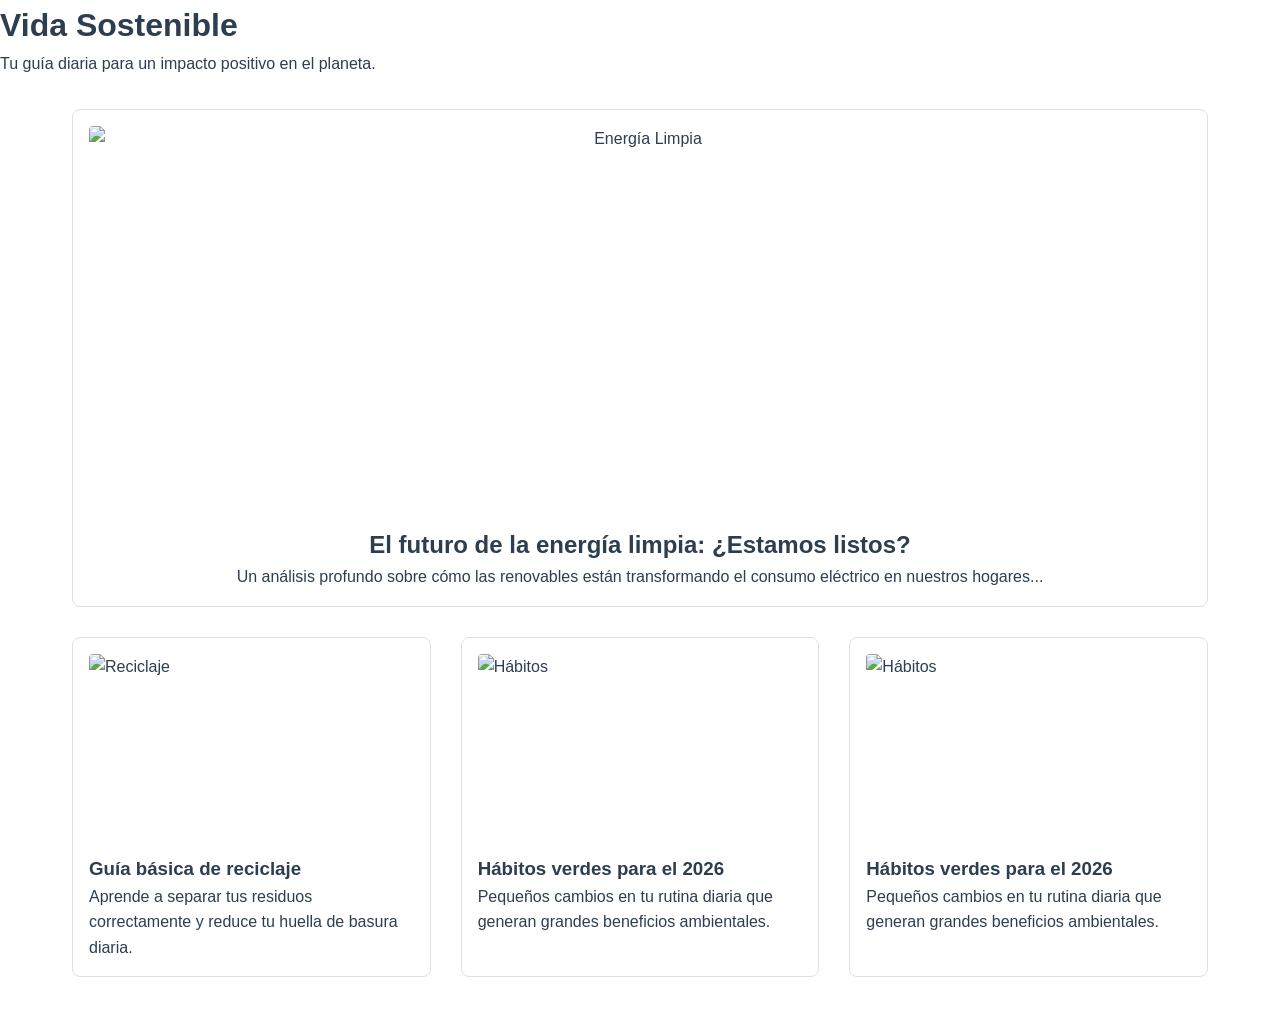
==== views/blog.html @ 83187dd8 "mini proyecst" ====
<!DOCTYPE html>
<html lang="es">
<head>
    <meta charset="UTF-8">
    <title>Blog | Vida Sostenible</title>
    <link rel="stylesheet" href="../css/main.css">
    <link rel="stylesheet" href="../css/blog.css">
    <link rel="stylesheet" href="../css/components.css">
</head>
<body>
    <div class="contenedor-borde">
    <header class="blog-header">
        <h1>Vida Sostenible</h1>
        <p>Tu guía diaria para un impacto positivo en el planeta.</p>
    </header>

    <main class="grid-blog">
        <article class="articulo principal">
            <img src="../assets/energia-limpia.jpg" alt="Energía Limpia">
            <h2>El futuro de la energía limpia: ¿Estamos listos?</h2>
            <p>Un análisis profundo sobre cómo las renovables están transformando el consumo eléctrico en nuestros hogares...</p>
        </article>

        <article class="articulo">
            <img src="../assets/reciclaje.jpg" alt="Reciclaje">
            <h3>Guía básica de reciclaje</h3>
            <p>Aprende a separar tus residuos correctamente y reduce tu huella de basura diaria.</p>
        </article>

        <article class="articulo">
            <img src="../assets/habitoss-verdes.jpg" alt="Hábitos">
            <h3>Hábitos verdes para el 2026</h3>
            <p>Pequeños cambios en tu rutina diaria que generan grandes beneficios ambientales.</p>
        </article>
        <article class="articulo">
            <img src="../assets/habitoss-verdes.jpg" alt="Hábitos">
            <h3>Hábitos verdes para el 2026</h3>
            <p>Pequeños cambios en tu rutina diaria que generan grandes beneficios ambientales.</p>
        </article>
    </main>
    </div>
</body>
</html>
---- css/main.css ----
:root {
    --primario: #2ecc71;
    --primario-oscuro: #27ae60;
    --fondo-crema: #f5f5dc;
    --oscuro: #2c3e50;
    --claro: #fff;
    --gris-claro: #f8f9fa;
    --gris: #bdc3c7;
    --error: #e74c3c;
    --exito: #2ecc71;
    --fuente-principal: 'Segoe UI', Tahoma, Geneva, Verdana, sans-serif;
}

* {
    margin: 0;
    padding: 0;
    box-sizing: border-box;
}

body {
    font-family: var(--fuente-principal);
    color: var(--oscuro);
    background: var(--claro);
    line-height: 1.6;
}

a {
    text-decoration: none;
    color: inherit;
}

ul {
    list-style: none;
}

img {
    max-width: 100%;
    height: auto;
    display: block;
}

.contenedor {
    width: 90%;
    max-width: 1200px;
    margin: 0 auto;
    padding: 2rem 0;
}
---- css/blog.css ----
.grid-blog {
    display: grid;
    grid-template-columns: repeat(3, 1fr);
    gap: 30px;
    padding: 2rem;
    max-width: 1200px;
    margin: 0 auto;
}

.articulo {
    border: 1px solid #e0e0e0;
    padding: 1rem;
    border-radius: 8px;
    transition: transform 0.3s ease;
}

.articulo:hover {
    transform: translateY(-10px);
}

.articulo img {
    width: 100%;
    height: 200px;
    object-fit: cover;
    border-radius: 4px;
}

.principal {
    grid-column: span 3; 
    text-align: center;
}

.principal img {
    height: 400px;
}
---- css/components.css ----
.boton {
    display: inline-block;
    padding: .8rem 1.8rem;
    font-weight: 600;
    border-radius: 25px;
    border: none;
    text-align: center;
}

.boton-principal {
    background: var(--primario);
    color: var(--claro);
}

.boton-secundario {
    background: transparent;
    border: 2px solid var(--primario-oscuro);
    color: var(--primario-oscuro);
}

.boton-enviar {
    background: var(--primario-oscuro);
    color: var(--claro);
    width: 100%;
}

.formulario-inteligente input,
.formulario-inteligente textarea {
    width: 100%;
    padding: .8rem;
    border: 2px solid var(--gris);
    border-radius: 8px;
    outline: none;
}

.formulario-inteligente input:focus:invalid,
.formulario-inteligente textarea:focus:invalid {
    border-color: var(--error);
    background: rgba(231, 76, 60, .02);
}

.formulario-inteligente input:valid,
.formulario-inteligente textarea:valid {
    border-color: var(--exito);
    background: rgba(46, 204, 113, .02);
}

.formulario-inteligente input:focus:invalid {
    color: var(--error);
    font-size: .8rem;
    display: block;
    margin-top: .3rem;
}

.tarjeta-producto,
.tarjeta-catalogo {
    background: var(--claro);
    border: 1px solid rgba(0, 0, 0, .05);
    border-radius: 12px;
    overflow: hidden;
    display: flex;
    flex-direction: column;
    position: relative;
}

.imagen-tarjeta img {
    width: 100%;
    height: 250px;
}

.contenido-tarjeta,
.informacion-tarjeta {
    padding: 1.5rem;
    display: flex;
    flex-direction: column;
    gap: .8rem;
    flex-grow: 1;
}

.precio-producto {
    font-size: 1.3rem;
    font-weight: bold;
}

.etiqueta-tarjeta {
    position: absolute;
    top: 10px;
    left: 10px;
    padding: .3rem .8rem;
    font-size: .8rem;
    border-radius: 15px;
    font-weight: bold;
    color: var(--claro);
}

.en-stock {
    background: var(--primario-oscuro);
}

.sin-stock {
    background: var(--error);
}

.acciones-tarjeta {
    display: flex;
    justify-content: space-between;
    align-items: center;
    margin-top: auto;
}

.boton-favorito {
    font-size: 1.5rem;
    color: var(--gris);
    padding: .5rem;
}

.tarjeta-catalogo:target .boton-favorito {
    color: var(--error);
}

.etiqueta-filtro {
    cursor: pointer;
    display: inline-block;
    padding: 6px 12px;
    border: 1px solid var(--gris);
    border-radius: 20px;
    background: #f8f9fa;
    margin: .2rem 0;
}

#f-hogar:checked~.filtros-laterales [for="f-hogar"],
#f-moda:checked~.filtros-laterales [for="f-moda"],
#f-cuidado:checked~.filtros-laterales [for="f-cuidado"],
#f-alimentos:checked~.filtros-laterales [for="f-alimentos"],
#f-enstock:checked~.filtros-laterales [for="f-enstock"] {
    font-weight: bold;
    color: var(--claro);
    background: var(--primario-oscuro);
    border-color: var(--primario-oscuro);
}
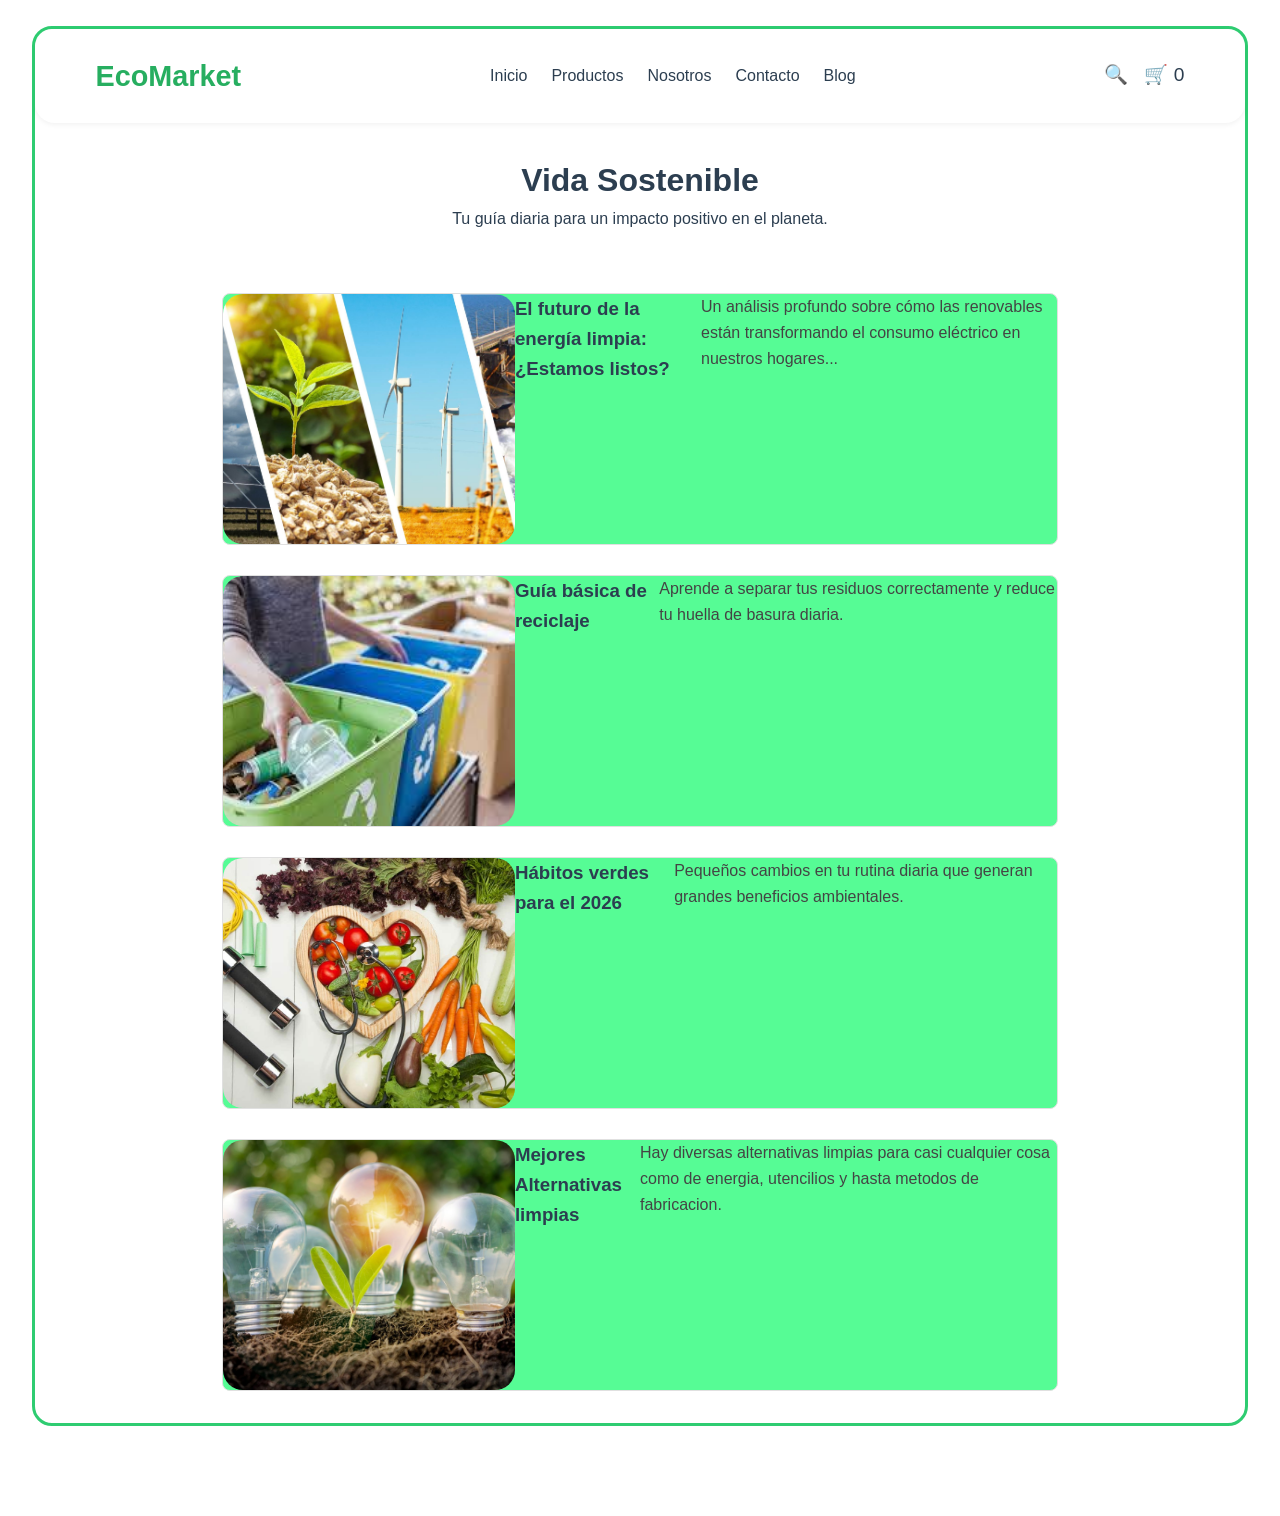
==== commit 715269b5: "examen1" ====
--- a/views/blog.html
+++ b/views/blog.html
@@ -2,40 +2,58 @@
 <html lang="es">
 <head>
     <meta charset="UTF-8">
-    <title>Blog | Vida Sostenible</title>
+    <title>Blog Vida Sostenible</title>
+    <link rel="stylesheet" href="../css/blog.css">
     <link rel="stylesheet" href="../css/main.css">
-    <link rel="stylesheet" href="../css/blog.css">
-    <link rel="stylesheet" href="../css/components.css">
+    <link rel="stylesheet" href="../css/layout.css">
+    <link rel="stylesheet" href="../css/animations.css">
 </head>
 <body>
-    <div class="contenedor-borde">
-    <header class="blog-header">
-        <h1>Vida Sostenible</h1>
-        <p>Tu guía diaria para un impacto positivo en el planeta.</p>
+    <div class="contenedor-borde ">
+    <header class="encabezado-principal blog-header">
+        <div class="logotipo"><a href="../index.html">EcoMarket</a></div>
+        <nav class="navegacion-principal">
+            <ul>
+                <li><a href="../index.html">Inicio</a></li>
+                <li><a href="productos.html">Productos</a></li>
+                <li><a href="sobre-nosotros.html" class="activo">Nosotros</a></li>
+                <li><a href="contacto.html">Contacto</a></li>
+                <li><a href="blog.html">Blog</a></li>
+            </ul>
+        </nav>
+        <div class="acciones-encabezado">
+            <a href="#buscar">🔍</a>
+            <a href="#carrito">🛒 <span class="contador-carrito">0</span></a>
+        </div>
+        
     </header>
 
     <main class="grid-blog">
-        <article class="articulo principal">
-            <img src="../assets/energia-limpia.jpg" alt="Energía Limpia">
-            <h2>El futuro de la energía limpia: ¿Estamos listos?</h2>
+        <div class="encabezado-secundario">
+            <h1>Vida Sostenible</h1>
+            <p>Tu guía diaria para un impacto positivo en el planeta.</p>
+        </div>
+        <article class="articulo" >
+            <img src="../img/hero/energia.jpg" alt="Energía Limpia">
+            <h3>El futuro de la energía limpia: ¿Estamos listos?</h3>
             <p>Un análisis profundo sobre cómo las renovables están transformando el consumo eléctrico en nuestros hogares...</p>
         </article>
 
         <article class="articulo">
-            <img src="../assets/reciclaje.jpg" alt="Reciclaje">
+            <img src="../img/hero/images.jpeg" alt="Reciclaje">
             <h3>Guía básica de reciclaje</h3>
             <p>Aprende a separar tus residuos correctamente y reduce tu huella de basura diaria.</p>
         </article>
 
-        <article class="articulo">
-            <img src="../assets/habitoss-verdes.jpg" alt="Hábitos">
+        <article class="articulo" >
+            <img src="../img/hero/salud.jpg" alt="Hábitos">
             <h3>Hábitos verdes para el 2026</h3>
             <p>Pequeños cambios en tu rutina diaria que generan grandes beneficios ambientales.</p>
         </article>
         <article class="articulo">
-            <img src="../assets/habitoss-verdes.jpg" alt="Hábitos">
-            <h3>Hábitos verdes para el 2026</h3>
-            <p>Pequeños cambios en tu rutina diaria que generan grandes beneficios ambientales.</p>
+            <img src="../img/hero/enrgialimpia.jpg" alt="Alternativas">
+            <h3>Mejores Alternativas limpias</h3>
+            <p>Hay diversas alternativas limpias para casi cualquier cosa como de energia, utencilios y hasta metodos de fabricacion.</p>
         </article>
     </main>
     </div>
--- a/css/blog.css
+++ b/css/blog.css
@@ -1,35 +1,49 @@
 .grid-blog {
-    display: grid;
-    grid-template-columns: repeat(3, 1fr);
+    display: flex;
+    flex-direction: column;
     gap: 30px;
     padding: 2rem;
-    max-width: 1200px;
-    margin: 0 auto;
+    max-width: 900px;
+    margin: 0 auto; 
+}
+
+.encabezado-secundario {
+    text-align: center;
+    margin-bottom: 2rem;
 }
 
 .articulo {
+    display: flex; 
+    flex-direction: row;
     border: 1px solid #e0e0e0;
-    padding: 1rem;
     border-radius: 8px;
     transition: transform 0.3s ease;
+    background: #56fc95;
+}
+
+.articulo img {
+    width: 35%; 
+    height: 250px;
+    border-radius: 20px;
+    object-fit: cover;
+}
+
+.articulo-contenido {
+    width: 65%; 
+    padding: 1.5rem;
+}
+
+.articulo h2 {
+    font-family: 'Georgia', serif; 
+    padding: 100px;
+}
+
+.articulo p {
+    line-height: 1.6; 
+    color: #444;
 }
 
 .articulo:hover {
-    transform: translateY(-10px);
-}
-
-.articulo img {
-    width: 100%;
-    height: 200px;
-    object-fit: cover;
-    border-radius: 4px;
-}
-
-.principal {
-    grid-column: span 3; 
-    text-align: center;
-}
-
-.principal img {
-    height: 400px;
+    transform: translateY(-8px);
+    box-shadow: 0 10px 20px rgb(44, 62, 80);
 }
--- a/css/layout.css
+++ b/css/layout.css
@@ -0,0 +1,211 @@
+.contenedor-borde {
+    border: 3px solid var(--primario);
+    margin: 2% 2.5% 7%;
+    border-radius: 20px;
+}
+
+.encabezado-principal {
+    background: var(--claro);
+    padding: 1rem 5%;
+    display: flex;
+    flex-direction: column;
+    align-items: center;
+    gap: 1rem;
+    box-shadow: 0 2px 5px rgba(0, 0, 0, .05);
+    position: sticky;
+    border-radius: 20px;
+    top: 0;
+    z-index: 100;
+}
+
+.logotipo a {
+    font-size: 1.8rem;
+    font-weight: bold;
+    color: var(--primario-oscuro);
+}
+
+.navegacion-principal ul,
+.acciones-encabezado {
+    display: flex;
+    gap: 1.5rem;
+}
+
+.acciones-encabezado {
+    gap: 1rem;
+    font-size: 1.2rem;
+}
+
+.seccion-hero {
+    background: linear-gradient(rgba(44, 62, 80, .5), rgba(44, 62, 80, .5)), url('../img/hero/bd.jpeg') no-repeat center/cover var(--primario-oscuro);
+    height: 60vh;
+    display: flex;
+    flex-direction: column;
+    align-items: center;
+    justify-content: center;
+    text-align: center;
+    color: var(--claro);
+    padding: 0 1rem;
+}
+
+.contenido-hero h1 {
+    font-size: 2.2rem;
+    margin-bottom: 1rem;
+}
+
+.contenido-hero p {
+    font-size: 1.1rem;
+    margin-bottom: 2rem;
+    max-width: 600px;
+}
+
+.rejilla-productos-inicio,
+.rejilla-catalogo-productos {
+    display: grid;
+    grid-template-columns: 1fr;
+    gap: 2rem;
+    margin-top: 2rem;
+}
+
+.contenedor-catalogo,
+.disposicion-contenido-contacto,
+.seccion-historia-nosotros,
+.lista-pilares {
+    display: flex;
+    flex-direction: column;
+    gap: 2rem;
+}
+
+.disposicion-contenido-contacto {
+    gap: 3rem;
+}
+
+.seccion-historia-nosotros {
+    align-items: center;
+    margin-bottom: 4rem;
+}
+
+.lista-pilares {
+    margin-top: 2rem;
+}
+
+.grupo-formulario {
+    margin-bottom: 1.5rem;
+    position: relative;
+}
+
+.envoltura-mapa {
+    width: 100%;
+}
+
+.pie-principal {
+    background: var(--oscuro);
+    color: var(--gris-claro);
+    padding: 3rem 5% 1rem;
+    margin-top: 4rem;
+}
+
+.contenedor-pie {
+    display: flex;
+    flex-direction: column;
+    gap: 2rem;
+    border-bottom: 1px solid rgba(255, 255, 255, .1);
+    padding-bottom: 2rem;
+}
+
+.base-pie {
+    text-align: center;
+    padding-top: 1.5rem;
+    font-size: .9rem;
+    color: var(--gris);
+}
+
+.switch-filtro {
+    display: none;
+}
+
+#f-hogar:checked ~ .principal-catalogo .tarjeta-catalogo,
+#f-moda:checked ~ .principal-catalogo .tarjeta-catalogo,
+#f-cuidado:checked ~ .principal-catalogo .tarjeta-catalogo,
+#f-alimentos:checked ~ .principal-catalogo .tarjeta-catalogo {
+    display: none;
+}
+
+#f-hogar:checked ~ .principal-catalogo .p-hogar {
+    display: block; 
+}
+#f-moda:checked ~ .principal-catalogo .p-moda {
+    display: block;
+}
+#f-cuidado:checked ~ .principal-catalogo .p-cuidado {
+    display: block;
+}
+#f-alimentos:checked ~ .principal-catalogo .p-alimentos {
+    display: block;
+}
+
+#f-enstock:checked ~ .principal-catalogo .p-agotado {
+    display: none;
+}
+
+@media (min-width: 600px) {
+
+    .rejilla-productos-inicio,
+    .rejilla-catalogo-productos {
+        grid-template-columns: repeat(2, 1fr);
+    }
+
+    .lista-pilares {
+        flex-direction: row;
+        justify-content: space-between;
+    }
+
+    .pilar-item {
+        flex: 1;
+    }
+}
+
+@media (min-width: 992px) {
+    .encabezado-principal {
+        flex-direction: row;
+        justify-content: space-between;
+        padding: 1.5rem 5%;
+    }
+
+    .contenido-hero h1 {
+        font-size: 3.5rem;
+    }
+
+    .rejilla-productos-inicio {
+        grid-template-columns: repeat(3, 1fr);
+    }
+
+    .rejilla-catalogo-productos {
+        grid-template-columns: repeat(4, 1fr);
+    }
+
+    .contenedor-catalogo,
+    .seccion-historia-nosotros,
+    .disposicion-contenido-contacto {
+        flex-direction: row;
+    }
+
+    .filtros-laterales {
+        width: 250px;
+        position: sticky;
+        top: 100px;
+        height: fit-content;
+    }
+
+    .principal-catalogo,
+    .imagen-historia,
+    .texto-historia,
+    .bloque-formulario-contacto,
+    .bloque-informacion-contacto {
+        flex: 1;
+    }
+
+    .contenedor-pie {
+        flex-direction: row;
+        justify-content: space-between;
+    }
+}
--- a/css/animations.css
+++ b/css/animations.css
@@ -0,0 +1,52 @@
+.tarjeta-producto,
+.tarjeta-catalogo {
+    transition: transform .3s ease, box-shadow .3s ease;
+}
+
+.tarjeta-producto:hover,
+.tarjeta-catalogo:hover {
+    transform: translateY(-8px);
+    box-shadow: 0 10px 20px rgb(44, 62, 80);
+}
+
+.boton:hover {
+    filter: brightness(1.1);
+}
+
+.navegacion-principal a:hover,
+.navegacion-principal a.active {
+    color: var(--primario-oscuro);
+}
+
+.escala-icono-social,
+.iconos-sociales a {
+    display: inline-block;
+    transition: transform .3s cubic-bezier(.175, .885, .32, 1.275), color .2s ease;
+    padding: 4px 8px;
+    margin-right: 5px;
+    border: 2px double var(--oscuro);
+    border-radius: 20px;
+}
+
+.escala-icono-social:hover,
+.iconos-sociales a:hover {
+    transform: scale(1.2);
+    color: var(--primario);
+    border-color: var(--primario);
+}
+
+@keyframes entradaHaciaArriba {
+    from {
+        opacity: 0;
+        transform: translateY(20px);
+    }
+
+    to {
+        opacity: 1;
+        transform: translateY(0);
+    }
+}
+
+.contenido-hero {
+    animation: entradaHaciaArriba 1s;
+}
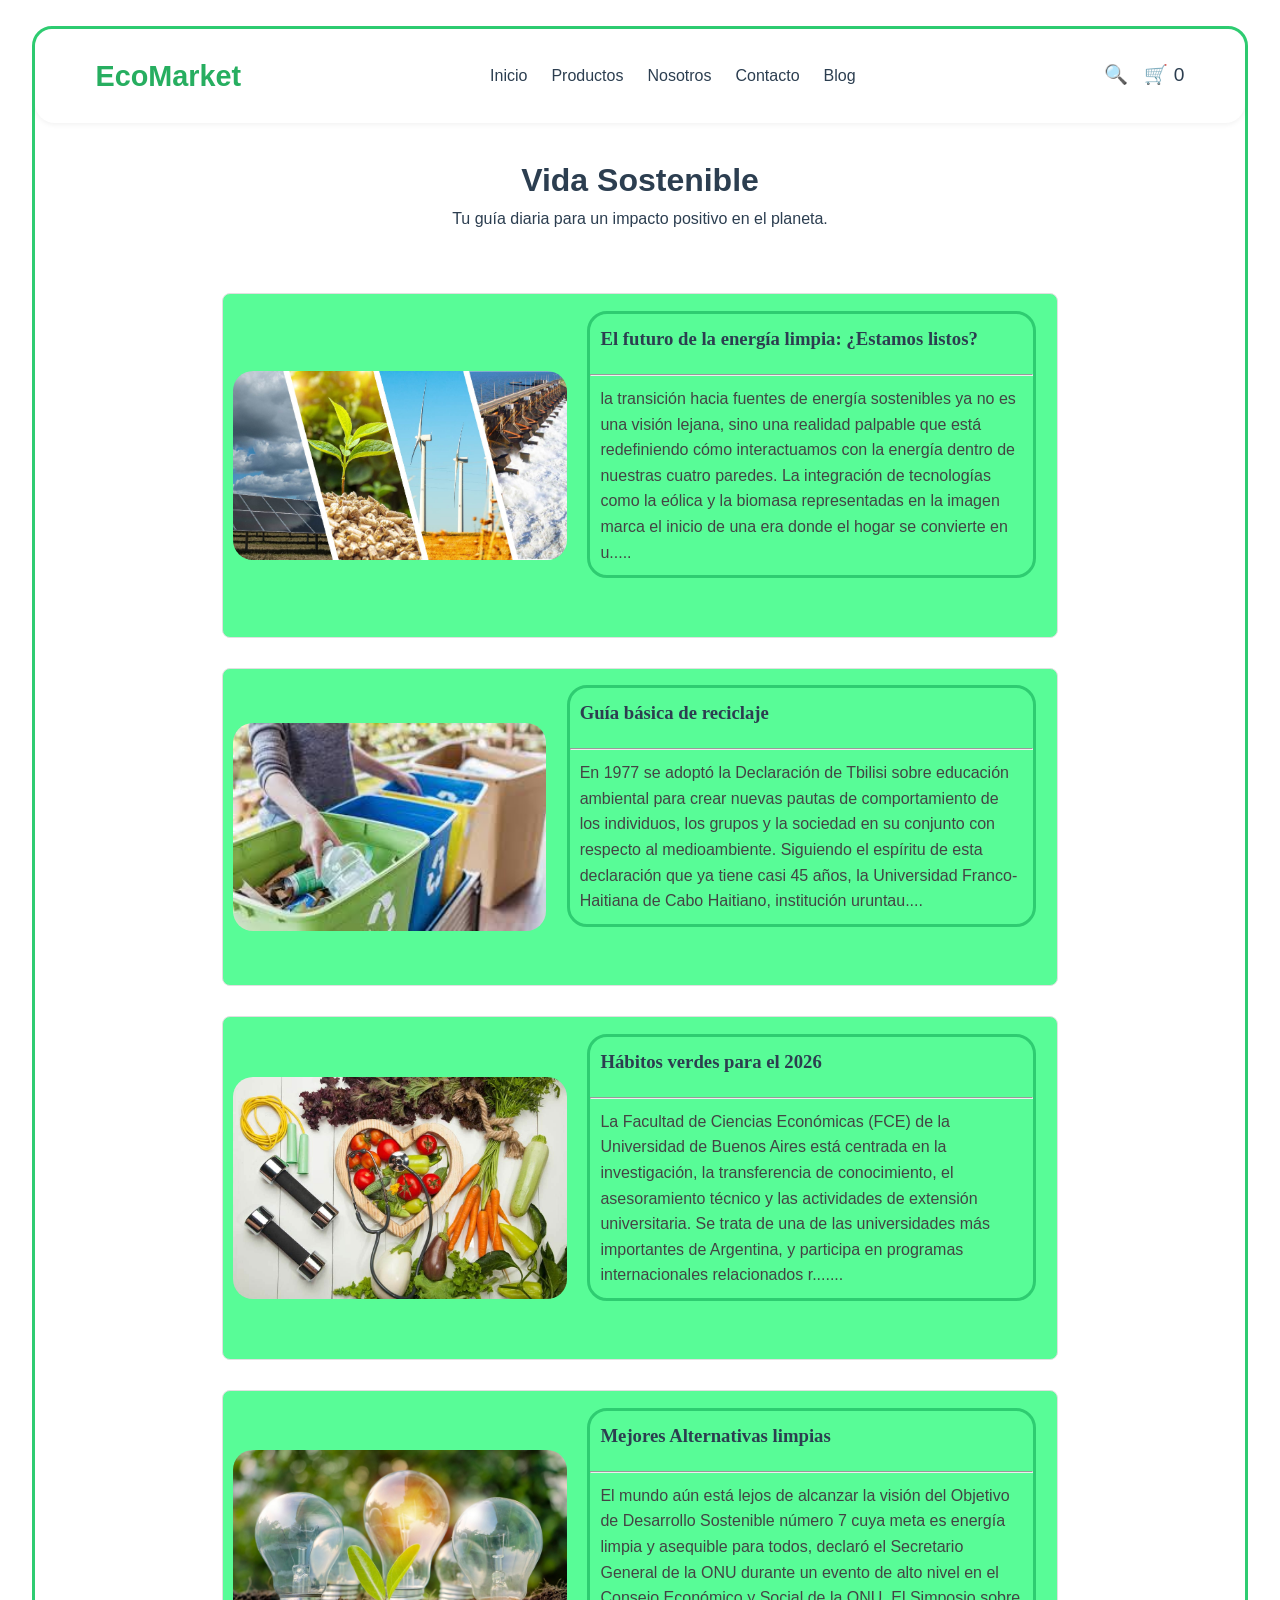
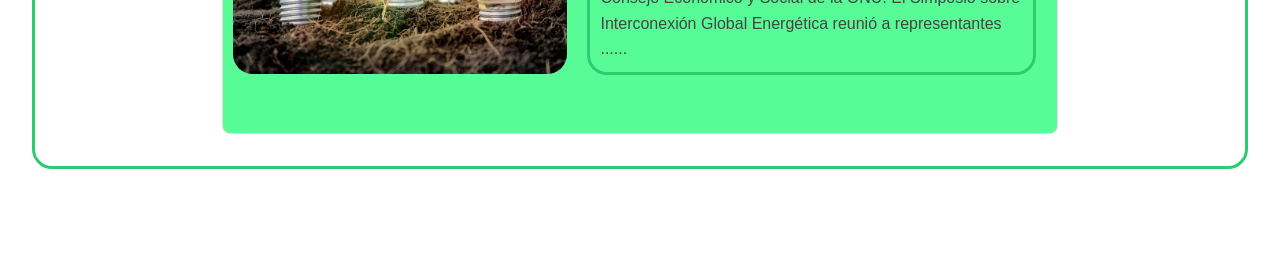
==== commit 075ef7bd: "examen 2" ====
--- a/views/blog.html
+++ b/views/blog.html
@@ -33,28 +33,41 @@
             <h1>Vida Sostenible</h1>
             <p>Tu guía diaria para un impacto positivo en el planeta.</p>
         </div>
-        <article class="articulo" >
+        <a class="articulo" target="_blank" href="https://www.un.org/es/climatechange/raising-ambition/renewable-energy" >
             <img src="../img/hero/energia.jpg" alt="Energía Limpia">
+            <div class="contenedor-borde ">
             <h3>El futuro de la energía limpia: ¿Estamos listos?</h3>
-            <p>Un análisis profundo sobre cómo las renovables están transformando el consumo eléctrico en nuestros hogares...</p>
-        </article>
+            <hr>
+            <p>la transición hacia fuentes de energía sostenibles ya no es una visión lejana, sino una realidad palpable que está redefiniendo cómo interactuamos con la energía dentro de nuestras cuatro paredes. La integración de tecnologías como la eólica y la biomasa representadas en la imagen marca el inicio de una era donde el hogar se convierte en u.....
+            </p>
+            </div>
+        </a>
 
-        <article class="articulo">
+        <a class="articulo" target="_blank" href="https://www.un.org/es/impacto-acad%C3%A9mico/crear-una-nueva-sociedad-mediante-la-educaci%C3%B3n-ambiental">
             <img src="../img/hero/images.jpeg" alt="Reciclaje">
+            <div class="contenedor-borde ">
             <h3>Guía básica de reciclaje</h3>
-            <p>Aprende a separar tus residuos correctamente y reduce tu huella de basura diaria.</p>
-        </article>
+            <hr>
+            <p>En 1977 se adoptó la Declaración de Tbilisi sobre educación ambiental para crear nuevas pautas de comportamiento de los individuos, los grupos y la sociedad en su conjunto con respecto al medioambiente. Siguiendo el espíritu de esta declaración que ya tiene casi 45 años, la Universidad Franco-Haitiana de Cabo Haitiano, institución uruntau....</p>
+            </div>
+        </a>
 
-        <article class="articulo" >
+        <a class="articulo" target="_blank" href="https://www.un.org/es/impacto-acad%C3%A9mico/formar-los-futuros-l%C3%ADderes-para-cambiar-el-mundo" >
             <img src="../img/hero/salud.jpg" alt="Hábitos">
+            <div class="contenedor-borde ">
             <h3>Hábitos verdes para el 2026</h3>
-            <p>Pequeños cambios en tu rutina diaria que generan grandes beneficios ambientales.</p>
-        </article>
-        <article class="articulo">
+            <hr>
+            <p>La Facultad de Ciencias Económicas (FCE) de la Universidad de Buenos Aires está centrada en la investigación, la transferencia de conocimiento, el asesoramiento técnico y las actividades de extensión universitaria. Se trata de una de las universidades más importantes de Argentina, y participa en programas internacionales relacionados r.......</p>
+            </div>
+        </a>
+        <a class="articulo" target="_blank" href="https://www.un.org/es/desa/clean-energy-for-global-goals">
             <img src="../img/hero/enrgialimpia.jpg" alt="Alternativas">
+            <div class="contenedor-borde ">
             <h3>Mejores Alternativas limpias</h3>
-            <p>Hay diversas alternativas limpias para casi cualquier cosa como de energia, utencilios y hasta metodos de fabricacion.</p>
-        </article>
+            <hr>
+            <p>El mundo aún está lejos de alcanzar la visión del Objetivo de Desarrollo Sostenible número 7 cuya meta es energía limpia y asequible para todos, declaró el Secretario General de la ONU durante un evento de alto nivel en el Consejo Económico y Social de la ONU. El Simposio sobre Interconexión Global Energética reunió a representantes ......</p>
+            </div>
+        </a>
     </main>
     </div>
 </body>
--- a/css/blog.css
+++ b/css/blog.css
@@ -14,33 +14,35 @@
 
 .articulo {
     display: flex; 
+    align-items: center;
     flex-direction: row;
     border: 1px solid #e0e0e0;
     border-radius: 8px;
     transition: transform 0.3s ease;
-    background: #56fc95;
+    background: #58fc97;
 }
 
+.articulo div {
+    width: 60%;
+}
 .articulo img {
-    width: 35%; 
-    height: 250px;
+    margin-left: 10px;
+    width: 40%; 
+    height: 100%;
     border-radius: 20px;
     object-fit: cover;
 }
 
-.articulo-contenido {
-    width: 65%; 
-    padding: 1.5rem;
-}
-
-.articulo h2 {
+.articulo h3 {
+    margin-bottom: 10px;
     font-family: 'Georgia', serif; 
-    padding: 100px;
+    padding: 10px;
 }
 
 .articulo p {
     line-height: 1.6; 
     color: #444;
+    padding: 10px;
 }
 
 .articulo:hover {
